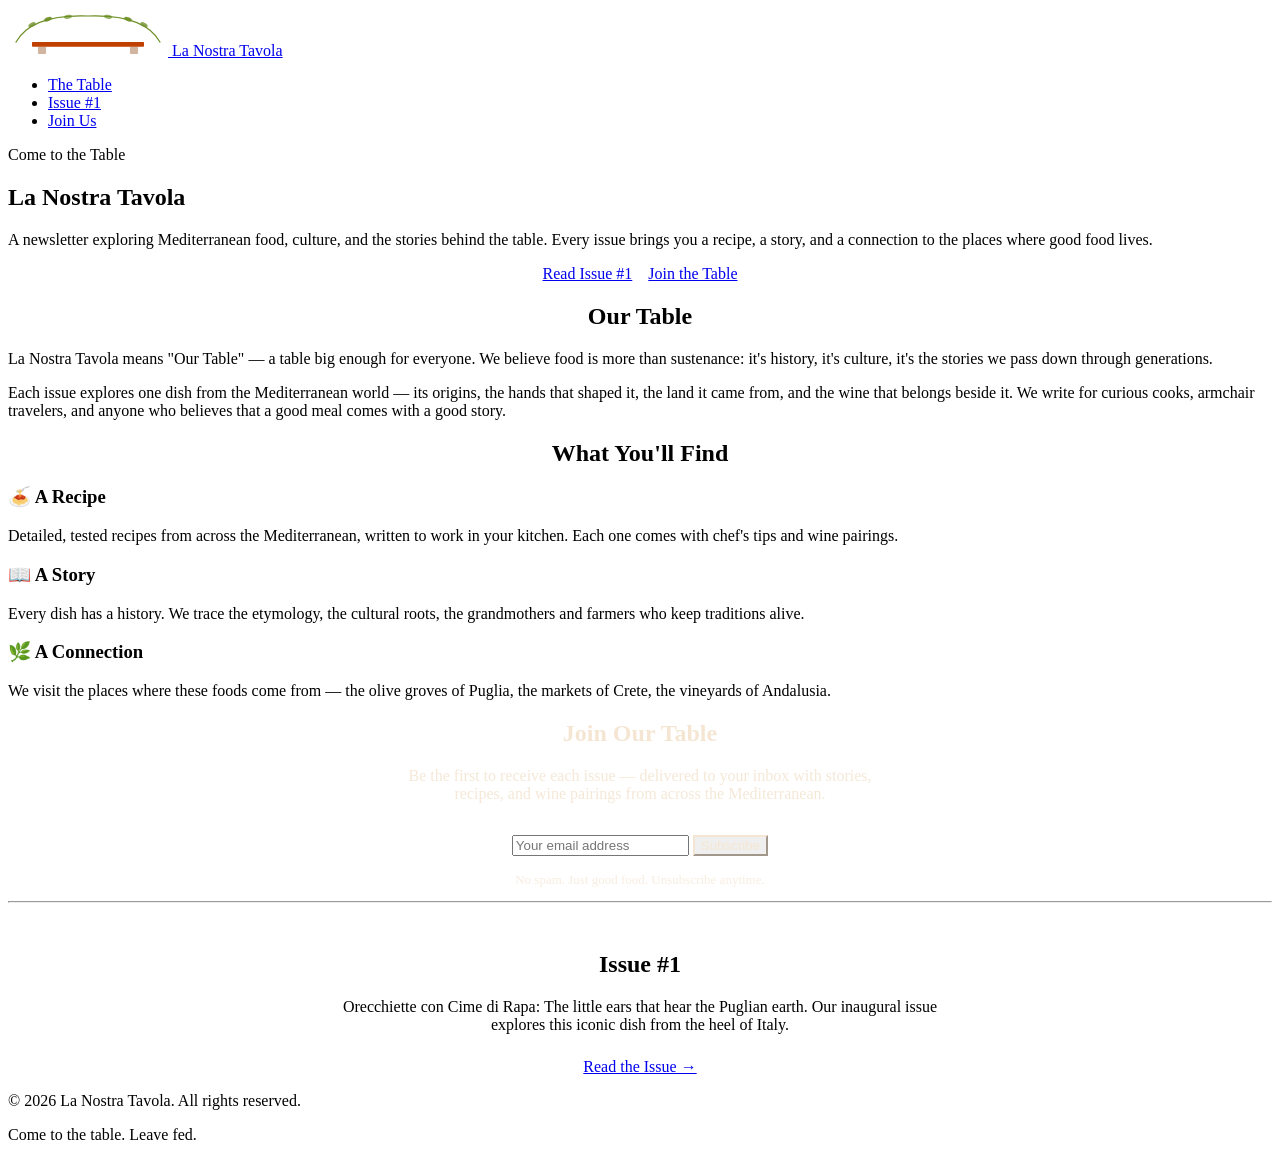
==== public/index.html @ 7a3ac256 "Initial: La Nostra Tavola Hugo landing page" ====
<!doctype html><html lang=en><head><meta name=generator content="Hugo 0.131.0"><meta charset=UTF-8><meta name=viewport content="width=device-width,initial-scale=1"><title>La Nostra Tavola — La Nostra Tavola</title>
<meta name=description content="A newsletter exploring Mediterranean food, culture, and the stories behind the table."><link rel=icon type=image/svg+xml href=/favicon.svg><link rel=stylesheet href=/css/styles.css><meta property="og:title" content="La Nostra Tavola"><meta property="og:description" content="A newsletter exploring Mediterranean food, culture, and the stories behind the table."><meta property="og:type" content="website"><meta property="og:image" content="/images/og-preview.png"></head><body><header class=site-header><div class=container><a href=/ class=logo-link><svg viewBox="0 0 400 120" height="48" class="logo-svg"><path d="M20 85Q60 15 2e2 20q140-5 180 65" fill="none" stroke="#6b8e23" stroke-width="3" stroke-linecap="round"/><ellipse cx="60" cy="42" rx="10" ry="5" fill="#6b8e23" transform="rotate(-30,60,42)" opacity=".8"/><ellipse cx="100" cy="28" rx="10" ry="5" fill="#6b8e23" transform="rotate(-20,100,28)" opacity=".9"/><ellipse cx="150" cy="22" rx="10" ry="5" fill="#6b8e23" transform="rotate(-10,150,22)" opacity=".7"/><ellipse cx="250" cy="22" rx="10" ry="5" fill="#6b8e23" transform="rotate(10,250,22)" opacity=".7"/><ellipse cx="300" cy="28" rx="10" ry="5" fill="#6b8e23" transform="rotate(20,300,28)" opacity=".9"/><ellipse cx="340" cy="42" rx="10" ry="5" fill="#6b8e23" transform="rotate(30,340,42)" opacity=".8"/><rect x="60" y="85" width="280" height="12" rx="2" fill="#c04000"/><rect x="75" y="97" width="20" height="18" rx="2" fill="#8b4513" opacity=".4"/><rect x="305" y="97" width="20" height="18" rx="2" fill="#8b4513" opacity=".4"/></svg>
<span class=logo-text>La Nostra Tavola</span></a><nav><ul class=nav-links><li><a href=/lanostratavola/>The Table</a></li><li><a href=/lanostratavola/issue/1/>Issue #1</a></li><li><a href=/lanostratavola/#signup>Join Us</a></li></ul></nav></div></header><main><section class=hero><p class=tagline>Come to the Table</p><h1>La Nostra Tavola</h1><p class=subtitle>A newsletter exploring Mediterranean food, culture, and the stories behind the table. Every issue brings you a recipe, a story, and a connection to the places where good food lives.</p><div style=display:flex;gap:16px;justify-content:center;flex-wrap:wrap><a href=/issue/1/ class="btn btn-primary">Read Issue #1</a>
<a href=#signup class="btn btn-secondary">Join the Table</a></div></section><section class="section section-white" id=about><div class="container about-text"><h2 style=text-align:center>Our Table</h2><p>La Nostra Tavola means "Our Table" — a table big enough for everyone. We believe food is more than sustenance: it's history, it's culture, it's the stories we pass down through generations.</p><p>Each issue explores one dish from the Mediterranean world — its origins, the hands that shaped it, the land it came from, and the wine that belongs beside it. We write for curious cooks, armchair travelers, and anyone who believes that a good meal comes with a good story.</p></div></section><section class="section section-ivory" id=features><div class=container><h2 style=text-align:center>What You'll Find</h2><div class=feature-grid><div class=feature-card><h3>🍝 A Recipe</h3><p>Detailed, tested recipes from across the Mediterranean, written to work in your kitchen. Each one comes with chef's tips and wine pairings.</p></div><div class=feature-card><h3>📖 A Story</h3><p>Every dish has a history. We trace the etymology, the cultural roots, the grandmothers and farmers who keep traditions alive.</p></div><div class=feature-card><h3>🌿 A Connection</h3><p>We visit the places where these foods come from — the olive groves of Puglia, the markets of Crete, the vineyards of Andalusia.</p></div></div></div></section><section class="section section-terracotta" id=signup><div class=container style=text-align:center><h2 style=color:#f5e6d3>Join Our Table</h2><p style="color:#f5e6d3;max-width:500px;margin:0 auto 32px;opacity:.9">Be the first to receive each issue — delivered to your inbox with stories, recipes, and wine pairings from across the Mediterranean.</p><form class=signup-form action=# method=post><input type=email name=email placeholder="Your email address" required aria-label="Email address">
<button type=submit class="btn btn-secondary" style=border-color:#f5e6d3;color:#f5e6d3>Subscribe</button></form><p style=color:#f5e6d3;font-size:.8125rem;margin-top:16px;opacity:.7>No spam. Just good food. Unsubscribe anytime.</p></div></section><section class="section section-white"><div class=container style=text-align:center><hr class=section-divider><h2 style=margin-top:48px>Issue #1</h2><p style="max-width:600px;margin:0 auto 24px">Orecchiette con Cime di Rapa: The little ears that hear the Puglian earth. Our inaugural issue explores this iconic dish from the heel of Italy.</p><a href=/issue/1/ class="btn btn-primary">Read the Issue →</a></div></section></main><footer class=site-footer><div class=container><p>© 2026 La Nostra Tavola. All rights reserved.</p><p>Come to the table. Leave fed.</p></div></footer></body></html>
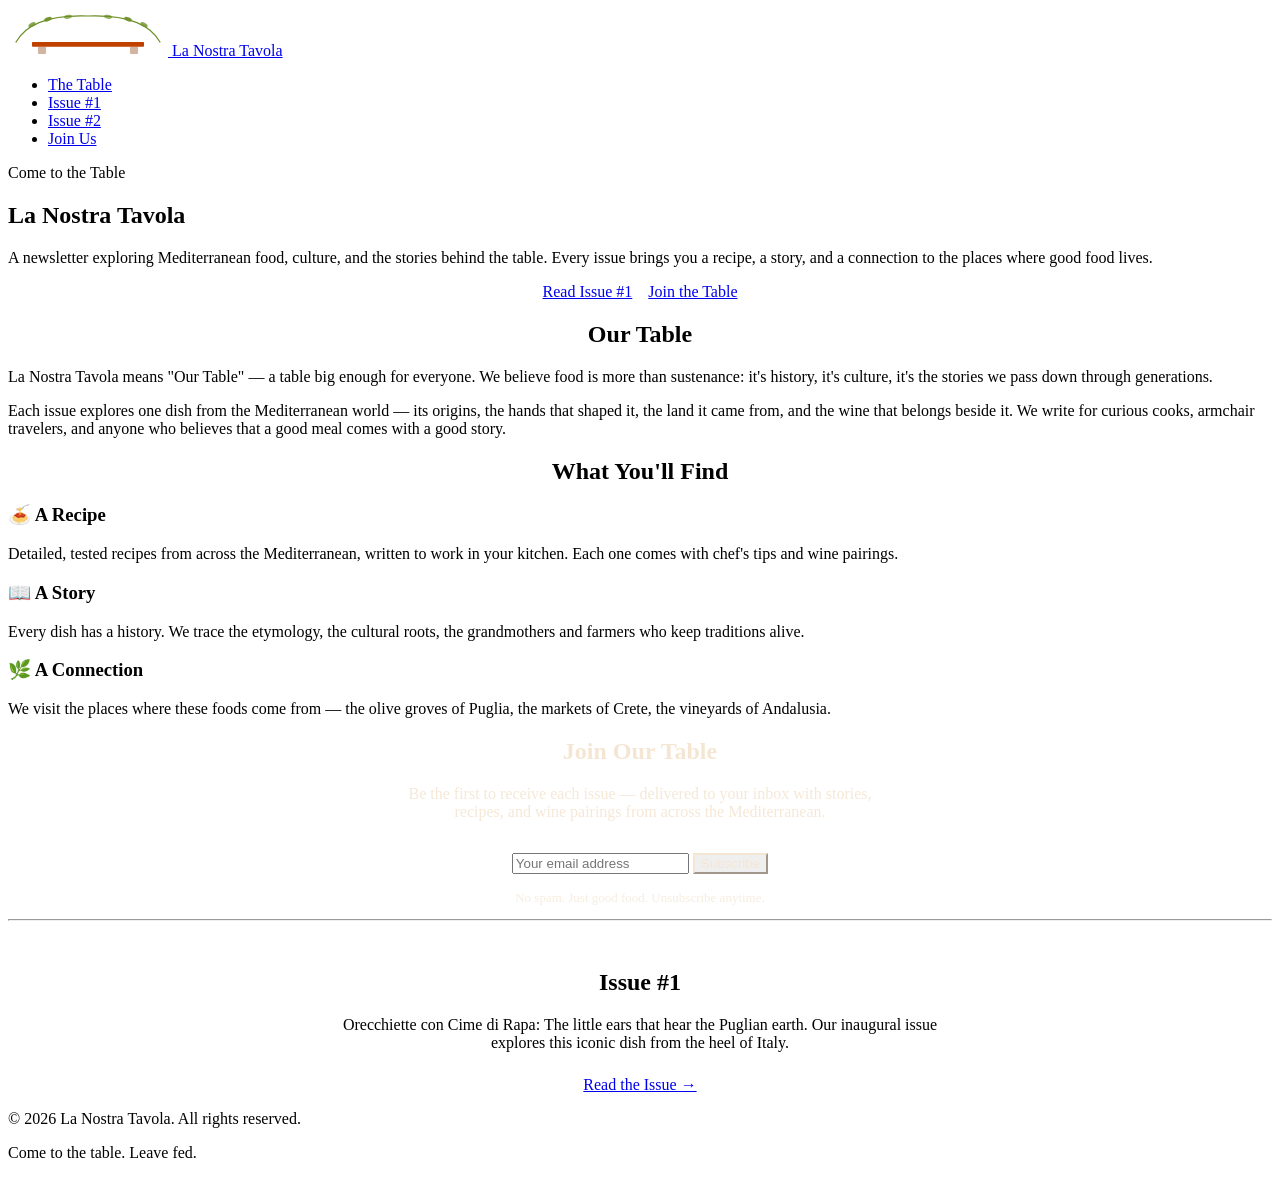
==== commit a718a411: "Day 7: Add Issue #2 content, update Hugo menu navigation, rebuild site" ====
--- a/public/index.html
+++ b/public/index.html
@@ -1,5 +1,5 @@
 <!doctype html><html lang=en><head><meta name=generator content="Hugo 0.131.0"><meta charset=UTF-8><meta name=viewport content="width=device-width,initial-scale=1"><title>La Nostra Tavola — La Nostra Tavola</title>
-<meta name=description content="A newsletter exploring Mediterranean food, culture, and the stories behind the table."><link rel=icon type=image/svg+xml href=/favicon.svg><link rel=stylesheet href=/css/styles.css><meta property="og:title" content="La Nostra Tavola"><meta property="og:description" content="A newsletter exploring Mediterranean food, culture, and the stories behind the table."><meta property="og:type" content="website"><meta property="og:image" content="/images/og-preview.png"></head><body><header class=site-header><div class=container><a href=/ class=logo-link><svg viewBox="0 0 400 120" height="48" class="logo-svg"><path d="M20 85Q60 15 2e2 20q140-5 180 65" fill="none" stroke="#6b8e23" stroke-width="3" stroke-linecap="round"/><ellipse cx="60" cy="42" rx="10" ry="5" fill="#6b8e23" transform="rotate(-30,60,42)" opacity=".8"/><ellipse cx="100" cy="28" rx="10" ry="5" fill="#6b8e23" transform="rotate(-20,100,28)" opacity=".9"/><ellipse cx="150" cy="22" rx="10" ry="5" fill="#6b8e23" transform="rotate(-10,150,22)" opacity=".7"/><ellipse cx="250" cy="22" rx="10" ry="5" fill="#6b8e23" transform="rotate(10,250,22)" opacity=".7"/><ellipse cx="300" cy="28" rx="10" ry="5" fill="#6b8e23" transform="rotate(20,300,28)" opacity=".9"/><ellipse cx="340" cy="42" rx="10" ry="5" fill="#6b8e23" transform="rotate(30,340,42)" opacity=".8"/><rect x="60" y="85" width="280" height="12" rx="2" fill="#c04000"/><rect x="75" y="97" width="20" height="18" rx="2" fill="#8b4513" opacity=".4"/><rect x="305" y="97" width="20" height="18" rx="2" fill="#8b4513" opacity=".4"/></svg>
-<span class=logo-text>La Nostra Tavola</span></a><nav><ul class=nav-links><li><a href=/lanostratavola/>The Table</a></li><li><a href=/lanostratavola/issue/1/>Issue #1</a></li><li><a href=/lanostratavola/#signup>Join Us</a></li></ul></nav></div></header><main><section class=hero><p class=tagline>Come to the Table</p><h1>La Nostra Tavola</h1><p class=subtitle>A newsletter exploring Mediterranean food, culture, and the stories behind the table. Every issue brings you a recipe, a story, and a connection to the places where good food lives.</p><div style=display:flex;gap:16px;justify-content:center;flex-wrap:wrap><a href=/issue/1/ class="btn btn-primary">Read Issue #1</a>
+<meta name=description content="A newsletter exploring Mediterranean food, culture, and the stories behind the table."><link rel=icon type=image/svg+xml href=/favicon.svg><link rel=stylesheet href=/css/styles.css><meta property="og:title" content="La Nostra Tavola"><meta property="og:description" content="A newsletter exploring Mediterranean food, culture, and the stories behind the table."><meta property="og:type" content="website"><meta property="og:image" content="/images/og-preview.png"><script defer src=https://static.cloudflareinsights.com/beacon.min.js data-cf-beacon='{"token": "5ca7e197b89a4ef1b8665ad7d0fa8d0b"}'></script></head><body><header class=site-header><div class=container><a href=/ class=logo-link><svg viewBox="0 0 400 120" height="48" class="logo-svg"><path d="M20 85Q60 15 2e2 20q140-5 180 65" fill="none" stroke="#6b8e23" stroke-width="3" stroke-linecap="round"/><ellipse cx="60" cy="42" rx="10" ry="5" fill="#6b8e23" transform="rotate(-30,60,42)" opacity=".8"/><ellipse cx="100" cy="28" rx="10" ry="5" fill="#6b8e23" transform="rotate(-20,100,28)" opacity=".9"/><ellipse cx="150" cy="22" rx="10" ry="5" fill="#6b8e23" transform="rotate(-10,150,22)" opacity=".7"/><ellipse cx="250" cy="22" rx="10" ry="5" fill="#6b8e23" transform="rotate(10,250,22)" opacity=".7"/><ellipse cx="300" cy="28" rx="10" ry="5" fill="#6b8e23" transform="rotate(20,300,28)" opacity=".9"/><ellipse cx="340" cy="42" rx="10" ry="5" fill="#6b8e23" transform="rotate(30,340,42)" opacity=".8"/><rect x="60" y="85" width="280" height="12" rx="2" fill="#c04000"/><rect x="75" y="97" width="20" height="18" rx="2" fill="#8b4513" opacity=".4"/><rect x="305" y="97" width="20" height="18" rx="2" fill="#8b4513" opacity=".4"/></svg>
+<span class=logo-text>La Nostra Tavola</span></a><nav><ul class=nav-links><li><a href=/>The Table</a></li><li><a href=/issue/1/>Issue #1</a></li><li><a href=/issue/2/>Issue #2</a></li><li><a href=/#signup>Join Us</a></li></ul></nav></div></header><main><section class=hero><p class=tagline>Come to the Table</p><h1>La Nostra Tavola</h1><p class=subtitle>A newsletter exploring Mediterranean food, culture, and the stories behind the table. Every issue brings you a recipe, a story, and a connection to the places where good food lives.</p><div style=display:flex;gap:16px;justify-content:center;flex-wrap:wrap><a href=/issue/1/ class="btn btn-primary">Read Issue #1</a>
 <a href=#signup class="btn btn-secondary">Join the Table</a></div></section><section class="section section-white" id=about><div class="container about-text"><h2 style=text-align:center>Our Table</h2><p>La Nostra Tavola means "Our Table" — a table big enough for everyone. We believe food is more than sustenance: it's history, it's culture, it's the stories we pass down through generations.</p><p>Each issue explores one dish from the Mediterranean world — its origins, the hands that shaped it, the land it came from, and the wine that belongs beside it. We write for curious cooks, armchair travelers, and anyone who believes that a good meal comes with a good story.</p></div></section><section class="section section-ivory" id=features><div class=container><h2 style=text-align:center>What You'll Find</h2><div class=feature-grid><div class=feature-card><h3>🍝 A Recipe</h3><p>Detailed, tested recipes from across the Mediterranean, written to work in your kitchen. Each one comes with chef's tips and wine pairings.</p></div><div class=feature-card><h3>📖 A Story</h3><p>Every dish has a history. We trace the etymology, the cultural roots, the grandmothers and farmers who keep traditions alive.</p></div><div class=feature-card><h3>🌿 A Connection</h3><p>We visit the places where these foods come from — the olive groves of Puglia, the markets of Crete, the vineyards of Andalusia.</p></div></div></div></section><section class="section section-terracotta" id=signup><div class=container style=text-align:center><h2 style=color:#f5e6d3>Join Our Table</h2><p style="color:#f5e6d3;max-width:500px;margin:0 auto 32px;opacity:.9">Be the first to receive each issue — delivered to your inbox with stories, recipes, and wine pairings from across the Mediterranean.</p><form class=signup-form action=# method=post><input type=email name=email placeholder="Your email address" required aria-label="Email address">
 <button type=submit class="btn btn-secondary" style=border-color:#f5e6d3;color:#f5e6d3>Subscribe</button></form><p style=color:#f5e6d3;font-size:.8125rem;margin-top:16px;opacity:.7>No spam. Just good food. Unsubscribe anytime.</p></div></section><section class="section section-white"><div class=container style=text-align:center><hr class=section-divider><h2 style=margin-top:48px>Issue #1</h2><p style="max-width:600px;margin:0 auto 24px">Orecchiette con Cime di Rapa: The little ears that hear the Puglian earth. Our inaugural issue explores this iconic dish from the heel of Italy.</p><a href=/issue/1/ class="btn btn-primary">Read the Issue →</a></div></section></main><footer class=site-footer><div class=container><p>© 2026 La Nostra Tavola. All rights reserved.</p><p>Come to the table. Leave fed.</p></div></footer></body></html>
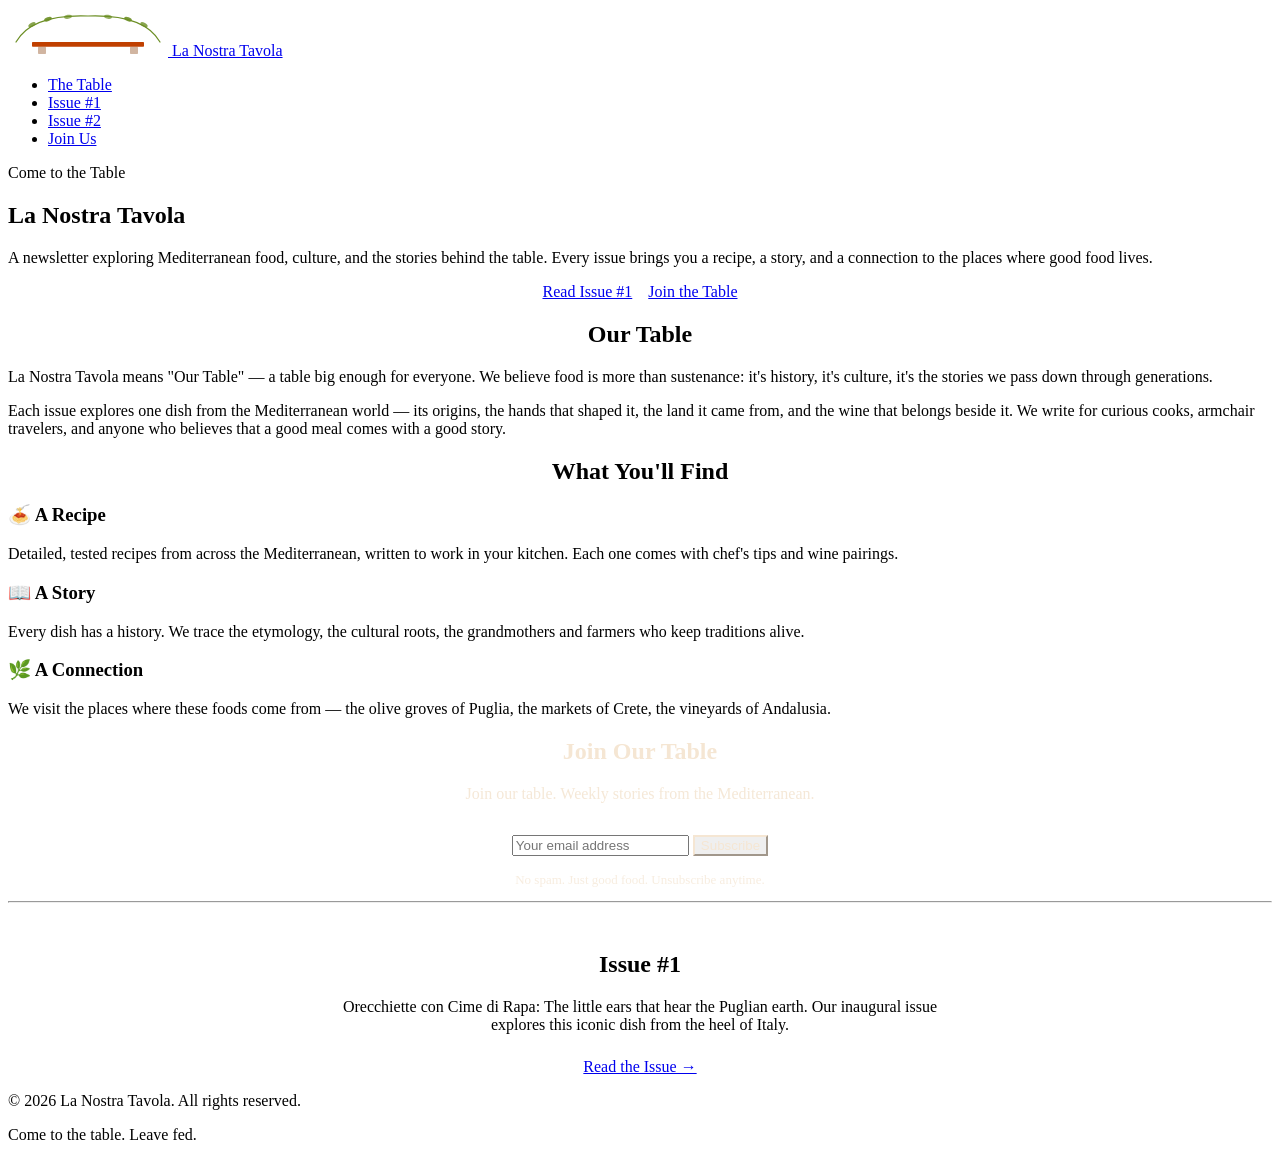
==== commit daec9fea: "Day 8: Add subscribe section to landing page" ====
--- a/public/index.html
+++ b/public/index.html
@@ -1,5 +1,5 @@
 <!doctype html><html lang=en><head><meta name=generator content="Hugo 0.131.0"><meta charset=UTF-8><meta name=viewport content="width=device-width,initial-scale=1"><title>La Nostra Tavola — La Nostra Tavola</title>
 <meta name=description content="A newsletter exploring Mediterranean food, culture, and the stories behind the table."><link rel=icon type=image/svg+xml href=/favicon.svg><link rel=stylesheet href=/css/styles.css><meta property="og:title" content="La Nostra Tavola"><meta property="og:description" content="A newsletter exploring Mediterranean food, culture, and the stories behind the table."><meta property="og:type" content="website"><meta property="og:image" content="/images/og-preview.png"><script defer src=https://static.cloudflareinsights.com/beacon.min.js data-cf-beacon='{"token": "5ca7e197b89a4ef1b8665ad7d0fa8d0b"}'></script></head><body><header class=site-header><div class=container><a href=/ class=logo-link><svg viewBox="0 0 400 120" height="48" class="logo-svg"><path d="M20 85Q60 15 2e2 20q140-5 180 65" fill="none" stroke="#6b8e23" stroke-width="3" stroke-linecap="round"/><ellipse cx="60" cy="42" rx="10" ry="5" fill="#6b8e23" transform="rotate(-30,60,42)" opacity=".8"/><ellipse cx="100" cy="28" rx="10" ry="5" fill="#6b8e23" transform="rotate(-20,100,28)" opacity=".9"/><ellipse cx="150" cy="22" rx="10" ry="5" fill="#6b8e23" transform="rotate(-10,150,22)" opacity=".7"/><ellipse cx="250" cy="22" rx="10" ry="5" fill="#6b8e23" transform="rotate(10,250,22)" opacity=".7"/><ellipse cx="300" cy="28" rx="10" ry="5" fill="#6b8e23" transform="rotate(20,300,28)" opacity=".9"/><ellipse cx="340" cy="42" rx="10" ry="5" fill="#6b8e23" transform="rotate(30,340,42)" opacity=".8"/><rect x="60" y="85" width="280" height="12" rx="2" fill="#c04000"/><rect x="75" y="97" width="20" height="18" rx="2" fill="#8b4513" opacity=".4"/><rect x="305" y="97" width="20" height="18" rx="2" fill="#8b4513" opacity=".4"/></svg>
 <span class=logo-text>La Nostra Tavola</span></a><nav><ul class=nav-links><li><a href=/>The Table</a></li><li><a href=/issue/1/>Issue #1</a></li><li><a href=/issue/2/>Issue #2</a></li><li><a href=/#signup>Join Us</a></li></ul></nav></div></header><main><section class=hero><p class=tagline>Come to the Table</p><h1>La Nostra Tavola</h1><p class=subtitle>A newsletter exploring Mediterranean food, culture, and the stories behind the table. Every issue brings you a recipe, a story, and a connection to the places where good food lives.</p><div style=display:flex;gap:16px;justify-content:center;flex-wrap:wrap><a href=/issue/1/ class="btn btn-primary">Read Issue #1</a>
-<a href=#signup class="btn btn-secondary">Join the Table</a></div></section><section class="section section-white" id=about><div class="container about-text"><h2 style=text-align:center>Our Table</h2><p>La Nostra Tavola means "Our Table" — a table big enough for everyone. We believe food is more than sustenance: it's history, it's culture, it's the stories we pass down through generations.</p><p>Each issue explores one dish from the Mediterranean world — its origins, the hands that shaped it, the land it came from, and the wine that belongs beside it. We write for curious cooks, armchair travelers, and anyone who believes that a good meal comes with a good story.</p></div></section><section class="section section-ivory" id=features><div class=container><h2 style=text-align:center>What You'll Find</h2><div class=feature-grid><div class=feature-card><h3>🍝 A Recipe</h3><p>Detailed, tested recipes from across the Mediterranean, written to work in your kitchen. Each one comes with chef's tips and wine pairings.</p></div><div class=feature-card><h3>📖 A Story</h3><p>Every dish has a history. We trace the etymology, the cultural roots, the grandmothers and farmers who keep traditions alive.</p></div><div class=feature-card><h3>🌿 A Connection</h3><p>We visit the places where these foods come from — the olive groves of Puglia, the markets of Crete, the vineyards of Andalusia.</p></div></div></div></section><section class="section section-terracotta" id=signup><div class=container style=text-align:center><h2 style=color:#f5e6d3>Join Our Table</h2><p style="color:#f5e6d3;max-width:500px;margin:0 auto 32px;opacity:.9">Be the first to receive each issue — delivered to your inbox with stories, recipes, and wine pairings from across the Mediterranean.</p><form class=signup-form action=# method=post><input type=email name=email placeholder="Your email address" required aria-label="Email address">
+<a href=#signup class="btn btn-secondary">Join the Table</a></div></section><section class="section section-white" id=about><div class="container about-text"><h2 style=text-align:center>Our Table</h2><p>La Nostra Tavola means "Our Table" — a table big enough for everyone. We believe food is more than sustenance: it's history, it's culture, it's the stories we pass down through generations.</p><p>Each issue explores one dish from the Mediterranean world — its origins, the hands that shaped it, the land it came from, and the wine that belongs beside it. We write for curious cooks, armchair travelers, and anyone who believes that a good meal comes with a good story.</p></div></section><section class="section section-ivory" id=features><div class=container><h2 style=text-align:center>What You'll Find</h2><div class=feature-grid><div class=feature-card><h3>🍝 A Recipe</h3><p>Detailed, tested recipes from across the Mediterranean, written to work in your kitchen. Each one comes with chef's tips and wine pairings.</p></div><div class=feature-card><h3>📖 A Story</h3><p>Every dish has a history. We trace the etymology, the cultural roots, the grandmothers and farmers who keep traditions alive.</p></div><div class=feature-card><h3>🌿 A Connection</h3><p>We visit the places where these foods come from — the olive groves of Puglia, the markets of Crete, the vineyards of Andalusia.</p></div></div></div></section><section class="section section-terracotta" id=signup><div class=container style=text-align:center><h2 style=color:#f5e6d3>Join Our Table</h2><p style="color:#f5e6d3;max-width:500px;margin:0 auto 32px;opacity:.9">Join our table. Weekly stories from the Mediterranean.</p><form class=signup-form action=# method=post><input type=email name=email placeholder="Your email address" required aria-label="Email address">
 <button type=submit class="btn btn-secondary" style=border-color:#f5e6d3;color:#f5e6d3>Subscribe</button></form><p style=color:#f5e6d3;font-size:.8125rem;margin-top:16px;opacity:.7>No spam. Just good food. Unsubscribe anytime.</p></div></section><section class="section section-white"><div class=container style=text-align:center><hr class=section-divider><h2 style=margin-top:48px>Issue #1</h2><p style="max-width:600px;margin:0 auto 24px">Orecchiette con Cime di Rapa: The little ears that hear the Puglian earth. Our inaugural issue explores this iconic dish from the heel of Italy.</p><a href=/issue/1/ class="btn btn-primary">Read the Issue →</a></div></section></main><footer class=site-footer><div class=container><p>© 2026 La Nostra Tavola. All rights reserved.</p><p>Come to the table. Leave fed.</p></div></footer></body></html>
